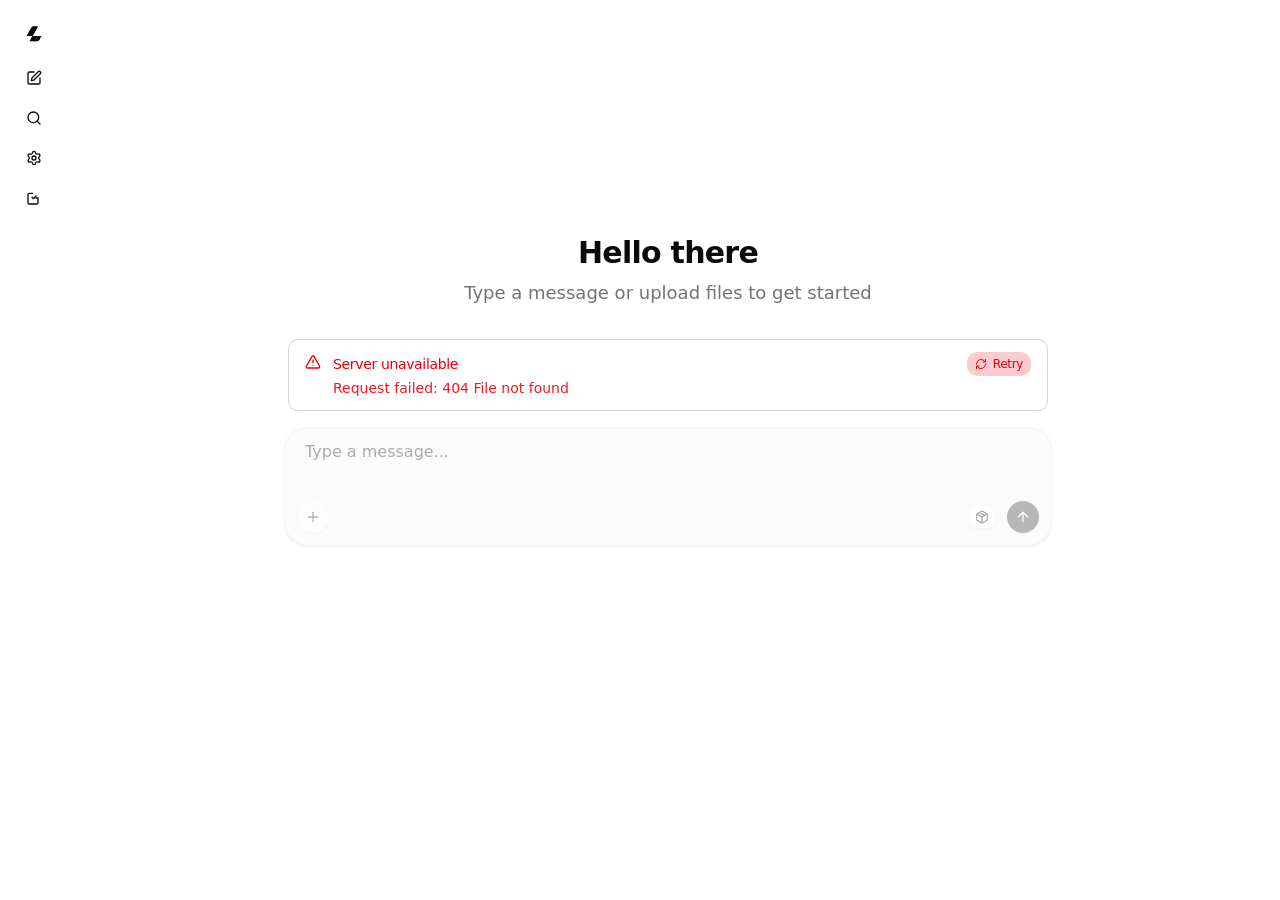
==== ui/index.html @ 59e89c94 "init: standalone lua-router - OpenResty/Lua port of the Rust smg gateway Imported from the llm-route" ====
<!--
  This is a static build of the frontend.
  It is automatically generated by the build process.
  Do not edit this file directly.
  To make changes, refer to the "Web UI" section in the README.
-->
<!doctype html>
<html lang="en">
	<head>
		<meta charset="utf-8" />

		<link rel="icon" href="favicon.ico" sizes="48x48" />
		<link rel="icon" href="favicon.svg" sizes="any" type="image/svg+xml" />

		<link rel="apple-touch-icon" href="apple-touch-icon-180x180.png" />

		<link rel="manifest" href="./manifest.webmanifest" />

		<meta
			name="viewport"
			content="width=device-width, initial-scale=1, interactive-widget=resizes-content"
		/>
		<link href="./_app/immutable/bundle.Yh86Z6--.js" rel="modulepreload">
		
		<link href="./_app/immutable/assets/bundle.DN2gXIUA.css" rel="stylesheet">
		<link rel="apple-touch-startup-image" media="screen and (device-width: 320px) and (device-height: 568px) and (-webkit-device-pixel-ratio: 2) and (orientation: landscape)" href="./apple-splash-landscape-1136x640.png">
		<link rel="apple-touch-startup-image" media="screen and (device-width: 375px) and (device-height: 667px) and (-webkit-device-pixel-ratio: 2) and (orientation: landscape)" href="./apple-splash-landscape-1334x750.png">
		<link rel="apple-touch-startup-image" media="screen and (device-width: 376px) and (device-height: 573px) and (-webkit-device-pixel-ratio: 2) and (orientation: landscape)" href="./apple-splash-landscape-2266x1488.png">
		<link rel="apple-touch-startup-image" media="screen and (device-width: 820px) and (device-height: 1180px) and (-webkit-device-pixel-ratio: 2) and (orientation: landscape)" href="./apple-splash-landscape-2360x1640.png">
		<link rel="apple-touch-startup-image" media="screen and (device-width: 834px) and (device-height: 1194px) and (-webkit-device-pixel-ratio: 2) and (orientation: landscape)" href="./apple-splash-landscape-2388x1668.png">
		<link rel="apple-touch-startup-image" media="screen and (device-width: 390px) and (device-height: 844px) and (-webkit-device-pixel-ratio: 3) and (orientation: landscape)" href="./apple-splash-landscape-2532x1170.png">
		<link rel="apple-touch-startup-image" media="screen and (device-width: 393px) and (device-height: 852px) and (-webkit-device-pixel-ratio: 3) and (orientation: landscape)" href="./apple-splash-landscape-2556x1179.png">
		<link rel="apple-touch-startup-image" media="screen and (device-width: 402px) and (device-height: 874px) and (-webkit-device-pixel-ratio: 3) and (orientation: landscape)" href="./apple-splash-landscape-2622x1206.png">
		<link rel="apple-touch-startup-image" media="screen and (device-width: 1024px) and (device-height: 1366px) and (-webkit-device-pixel-ratio: 2) and (orientation: landscape)" href="./apple-splash-landscape-2732x2048.png">
		<link rel="apple-touch-startup-image" media="screen and (device-width: 428px) and (device-height: 926px) and (-webkit-device-pixel-ratio: 3) and (orientation: landscape)" href="./apple-splash-landscape-2778x1284.png">
		<link rel="apple-touch-startup-image" media="screen and (device-width: 430px) and (device-height: 932px) and (-webkit-device-pixel-ratio: 3) and (orientation: landscape)" href="./apple-splash-landscape-2796x1290.png">
		<link rel="apple-touch-startup-image" media="screen and (device-width: 440px) and (device-height: 956px) and (-webkit-device-pixel-ratio: 3) and (orientation: landscape)" href="./apple-splash-landscape-2868x1320.png">
		<link rel="apple-touch-startup-image" media="screen and (device-width: 390px) and (device-height: 844px) and (-webkit-device-pixel-ratio: 3) and (orientation: portrait)" href="./apple-splash-portrait-1170x2532.png">
		<link rel="apple-touch-startup-image" media="screen and (device-width: 393px) and (device-height: 852px) and (-webkit-device-pixel-ratio: 3) and (orientation: portrait)" href="./apple-splash-portrait-1179x2556.png">
		<link rel="apple-touch-startup-image" media="screen and (device-width: 402px) and (device-height: 874px) and (-webkit-device-pixel-ratio: 3) and (orientation: portrait)" href="./apple-splash-portrait-1206x2622.png">
		<link rel="apple-touch-startup-image" media="screen and (device-width: 428px) and (device-height: 926px) and (-webkit-device-pixel-ratio: 3) and (orientation: portrait)" href="./apple-splash-portrait-1284x2778.png">
		<link rel="apple-touch-startup-image" media="screen and (device-width: 430px) and (device-height: 932px) and (-webkit-device-pixel-ratio: 3) and (orientation: portrait)" href="./apple-splash-portrait-1290x2796.png">
		<link rel="apple-touch-startup-image" media="screen and (device-width: 440px) and (device-height: 956px) and (-webkit-device-pixel-ratio: 3) and (orientation: portrait)" href="./apple-splash-portrait-1320x2868.png">
		<link rel="apple-touch-startup-image" media="screen and (device-width: 376px) and (device-height: 573px) and (-webkit-device-pixel-ratio: 2) and (orientation: portrait)" href="./apple-splash-portrait-1488x2266.png">
		<link rel="apple-touch-startup-image" media="screen and (device-width: 820px) and (device-height: 1180px) and (-webkit-device-pixel-ratio: 2) and (orientation: portrait)" href="./apple-splash-portrait-1640x2360.png">
		<link rel="apple-touch-startup-image" media="screen and (device-width: 834px) and (device-height: 1194px) and (-webkit-device-pixel-ratio: 2) and (orientation: portrait)" href="./apple-splash-portrait-1668x2388.png">
		<link rel="apple-touch-startup-image" media="screen and (device-width: 1024px) and (device-height: 1366px) and (-webkit-device-pixel-ratio: 2) and (orientation: portrait)" href="./apple-splash-portrait-2048x2732.png">
		<link rel="apple-touch-startup-image" media="screen and (device-width: 320px) and (device-height: 568px) and (-webkit-device-pixel-ratio: 2) and (orientation: portrait)" href="./apple-splash-portrait-640x1136.png">
		<link rel="apple-touch-startup-image" media="screen and (device-width: 375px) and (device-height: 667px) and (-webkit-device-pixel-ratio: 2) and (orientation: portrait)" href="./apple-splash-portrait-750x1334.png">
		<link rel="apple-touch-startup-image" media="screen and (device-width: 320px) and (device-height: 568px) and (-webkit-device-pixel-ratio: 2) and (orientation: landscape) and (prefers-color-scheme: dark)" href="./apple-splash-landscape-dark-1136x640.png">
		<link rel="apple-touch-startup-image" media="screen and (device-width: 375px) and (device-height: 667px) and (-webkit-device-pixel-ratio: 2) and (orientation: landscape) and (prefers-color-scheme: dark)" href="./apple-splash-landscape-dark-1334x750.png">
		<link rel="apple-touch-startup-image" media="screen and (device-width: 376px) and (device-height: 573px) and (-webkit-device-pixel-ratio: 2) and (orientation: landscape) and (prefers-color-scheme: dark)" href="./apple-splash-landscape-dark-2266x1488.png">
		<link rel="apple-touch-startup-image" media="screen and (device-width: 820px) and (device-height: 1180px) and (-webkit-device-pixel-ratio: 2) and (orientation: landscape) and (prefers-color-scheme: dark)" href="./apple-splash-landscape-dark-2360x1640.png">
		<link rel="apple-touch-startup-image" media="screen and (device-width: 834px) and (device-height: 1194px) and (-webkit-device-pixel-ratio: 2) and (orientation: landscape) and (prefers-color-scheme: dark)" href="./apple-splash-landscape-dark-2388x1668.png">
		<link rel="apple-touch-startup-image" media="screen and (device-width: 390px) and (device-height: 844px) and (-webkit-device-pixel-ratio: 3) and (orientation: landscape) and (prefers-color-scheme: dark)" href="./apple-splash-landscape-dark-2532x1170.png">
		<link rel="apple-touch-startup-image" media="screen and (device-width: 393px) and (device-height: 852px) and (-webkit-device-pixel-ratio: 3) and (orientation: landscape) and (prefers-color-scheme: dark)" href="./apple-splash-landscape-dark-2556x1179.png">
		<link rel="apple-touch-startup-image" media="screen and (device-width: 402px) and (device-height: 874px) and (-webkit-device-pixel-ratio: 3) and (orientation: landscape) and (prefers-color-scheme: dark)" href="./apple-splash-landscape-dark-2622x1206.png">
		<link rel="apple-touch-startup-image" media="screen and (device-width: 1024px) and (device-height: 1366px) and (-webkit-device-pixel-ratio: 2) and (orientation: landscape) and (prefers-color-scheme: dark)" href="./apple-splash-landscape-dark-2732x2048.png">
		<link rel="apple-touch-startup-image" media="screen and (device-width: 428px) and (device-height: 926px) and (-webkit-device-pixel-ratio: 3) and (orientation: landscape) and (prefers-color-scheme: dark)" href="./apple-splash-landscape-dark-2778x1284.png">
		<link rel="apple-touch-startup-image" media="screen and (device-width: 430px) and (device-height: 932px) and (-webkit-device-pixel-ratio: 3) and (orientation: landscape) and (prefers-color-scheme: dark)" href="./apple-splash-landscape-dark-2796x1290.png">
		<link rel="apple-touch-startup-image" media="screen and (device-width: 440px) and (device-height: 956px) and (-webkit-device-pixel-ratio: 3) and (orientation: landscape) and (prefers-color-scheme: dark)" href="./apple-splash-landscape-dark-2868x1320.png">
		<link rel="apple-touch-startup-image" media="screen and (device-width: 390px) and (device-height: 844px) and (-webkit-device-pixel-ratio: 3) and (orientation: portrait) and (prefers-color-scheme: dark)" href="./apple-splash-portrait-dark-1170x2532.png">
		<link rel="apple-touch-startup-image" media="screen and (device-width: 393px) and (device-height: 852px) and (-webkit-device-pixel-ratio: 3) and (orientation: portrait) and (prefers-color-scheme: dark)" href="./apple-splash-portrait-dark-1179x2556.png">
		<link rel="apple-touch-startup-image" media="screen and (device-width: 402px) and (device-height: 874px) and (-webkit-device-pixel-ratio: 3) and (orientation: portrait) and (prefers-color-scheme: dark)" href="./apple-splash-portrait-dark-1206x2622.png">
		<link rel="apple-touch-startup-image" media="screen and (device-width: 428px) and (device-height: 926px) and (-webkit-device-pixel-ratio: 3) and (orientation: portrait) and (prefers-color-scheme: dark)" href="./apple-splash-portrait-dark-1284x2778.png">
		<link rel="apple-touch-startup-image" media="screen and (device-width: 430px) and (device-height: 932px) and (-webkit-device-pixel-ratio: 3) and (orientation: portrait) and (prefers-color-scheme: dark)" href="./apple-splash-portrait-dark-1290x2796.png">
		<link rel="apple-touch-startup-image" media="screen and (device-width: 440px) and (device-height: 956px) and (-webkit-device-pixel-ratio: 3) and (orientation: portrait) and (prefers-color-scheme: dark)" href="./apple-splash-portrait-dark-1320x2868.png">
		<link rel="apple-touch-startup-image" media="screen and (device-width: 376px) and (device-height: 573px) and (-webkit-device-pixel-ratio: 2) and (orientation: portrait) and (prefers-color-scheme: dark)" href="./apple-splash-portrait-dark-1488x2266.png">
		<link rel="apple-touch-startup-image" media="screen and (device-width: 820px) and (device-height: 1180px) and (-webkit-device-pixel-ratio: 2) and (orientation: portrait) and (prefers-color-scheme: dark)" href="./apple-splash-portrait-dark-1640x2360.png">
		<link rel="apple-touch-startup-image" media="screen and (device-width: 834px) and (device-height: 1194px) and (-webkit-device-pixel-ratio: 2) and (orientation: portrait) and (prefers-color-scheme: dark)" href="./apple-splash-portrait-dark-1668x2388.png">
		<link rel="apple-touch-startup-image" media="screen and (device-width: 1024px) and (device-height: 1366px) and (-webkit-device-pixel-ratio: 2) and (orientation: portrait) and (prefers-color-scheme: dark)" href="./apple-splash-portrait-dark-2048x2732.png">
		<link rel="apple-touch-startup-image" media="screen and (device-width: 320px) and (device-height: 568px) and (-webkit-device-pixel-ratio: 2) and (orientation: portrait) and (prefers-color-scheme: dark)" href="./apple-splash-portrait-dark-640x1136.png">
		<link rel="apple-touch-startup-image" media="screen and (device-width: 375px) and (device-height: 667px) and (-webkit-device-pixel-ratio: 2) and (orientation: portrait) and (prefers-color-scheme: dark)" href="./apple-splash-portrait-dark-750x1334.png">
		</head>

	<body data-sveltekit-preload-data="hover">
		<div style="display: contents">
			<script>
				{
					__sveltekit_uwt1bq = {
						base: new URL('.', location).pathname.slice(0, -1)
					};

					const element = document.currentScript.parentElement;

					import("./_app/immutable/bundle.Yh86Z6--.js").then((app) => {
						app.start(element)
					});
				}
			</script>
		</div>
		<script src="./logs-inject.js" defer></script>
	</body>
</html>
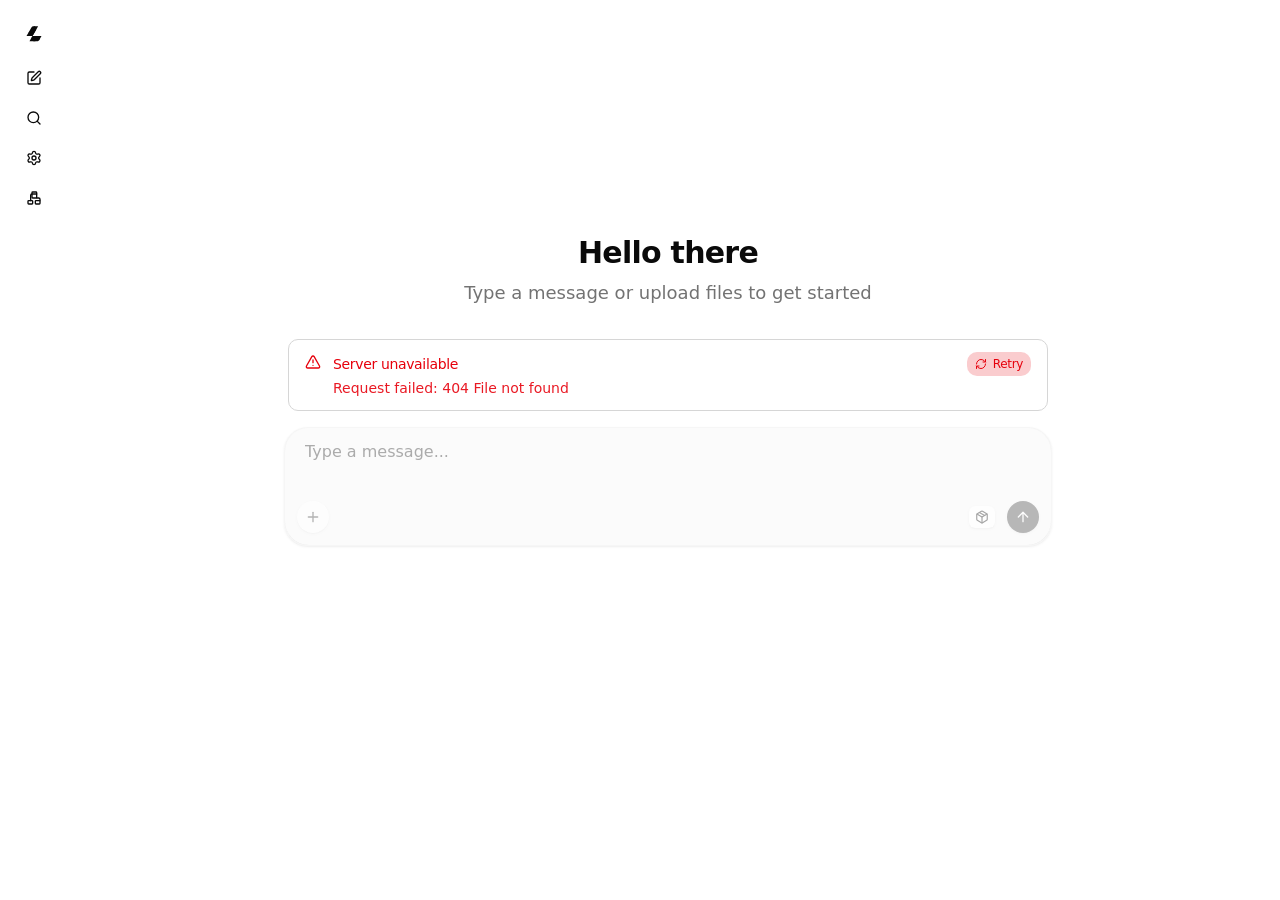
==== commit 464d42a0: "refactor(ui): 移除根目录三个旧工具页，能力并入 /_ui/admin/ /_ui/logs.html、/_ui/metrics.html、/_ui/config.html 与管理台四页功" ====
--- a/ui/index.html
+++ b/ui/index.html
@@ -89,6 +89,6 @@
 				}
 			</script>
 		</div>
-		<script src="./logs-inject.js" defer></script>
+		<script src="./admin-inject.js" defer></script>
 	</body>
 </html>
